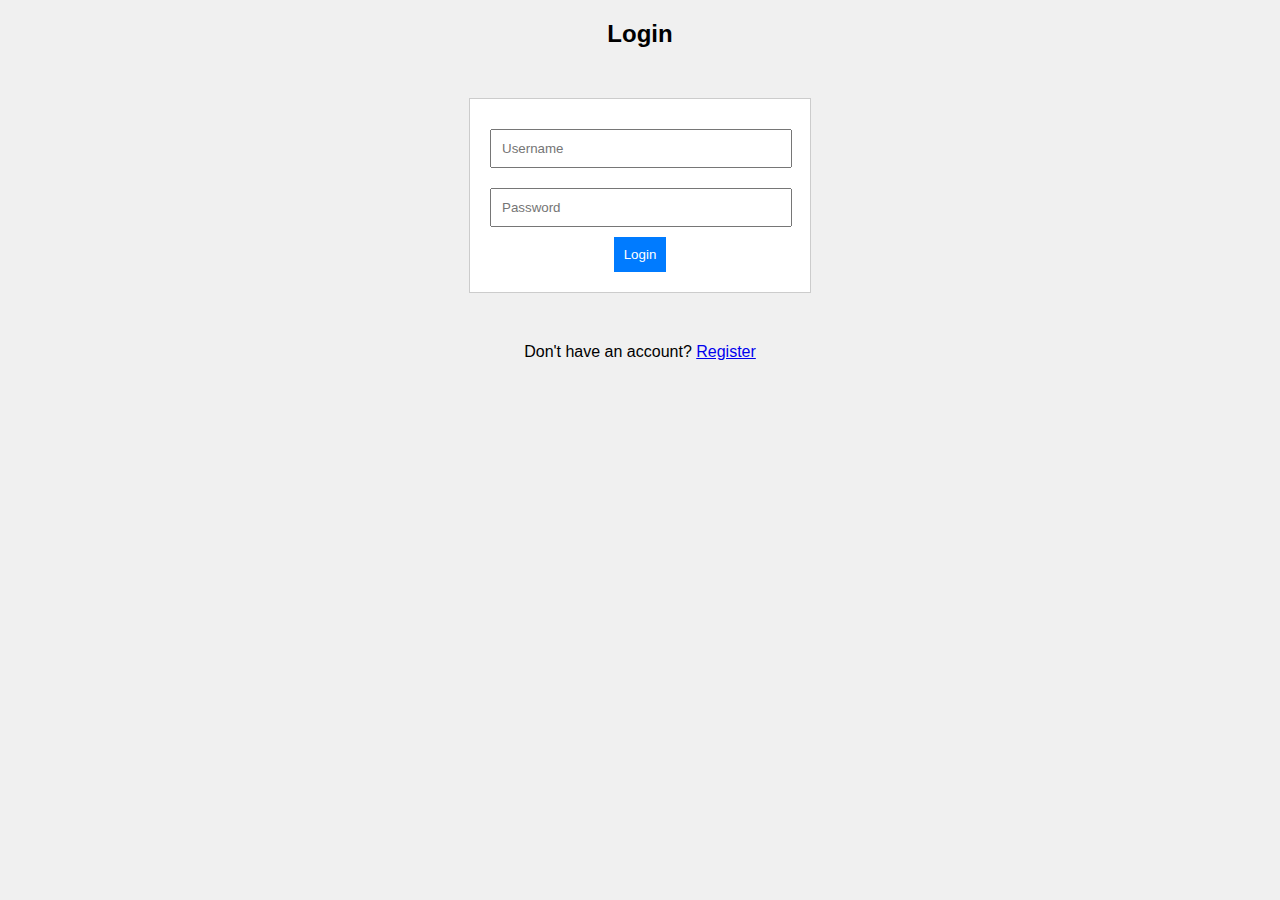
==== frontend/home.html @ aa23e4ce "Initial commit" ====
<!DOCTYPE html>
<html lang="en">
<head>
    <link rel="stylesheet" href="styles.css">
    <title>Home</title>
</head>
<body>
    <h2>Welcome, <span id="username"></span>!</h2>
    <button id="logoutButton">Logout</button>
    <script>
        if (!localStorage.getItem('username')) {
            window.location.href = 'index.html';
        }
        document.getElementById('username').textContent = localStorage.getItem('username');
        document.getElementById('logoutButton').addEventListener('click', () => {
            localStorage.removeItem('username');
            window.location.href = 'index.html';
        });
    </script>
</body>
</html>
---- frontend/styles.css ----
body {
    font-family: Arial, sans-serif;
    text-align: center;
    margin: 0;
    padding: 0;
    background-color: #f0f0f0;
}

form {
    margin: 50px auto;
    padding: 20px;
    border: 1px solid #ccc;
    background: #fff;
    width: 300px;
}

input {
    margin: 10px 0;
    padding: 10px;
    width: calc(100% - 22px);
}

button {
    padding: 10px;
    background-color: #007BFF;
    color: white;
    border: none;
    cursor: pointer;
}

button:hover {
    background-color: #0056b3;
}
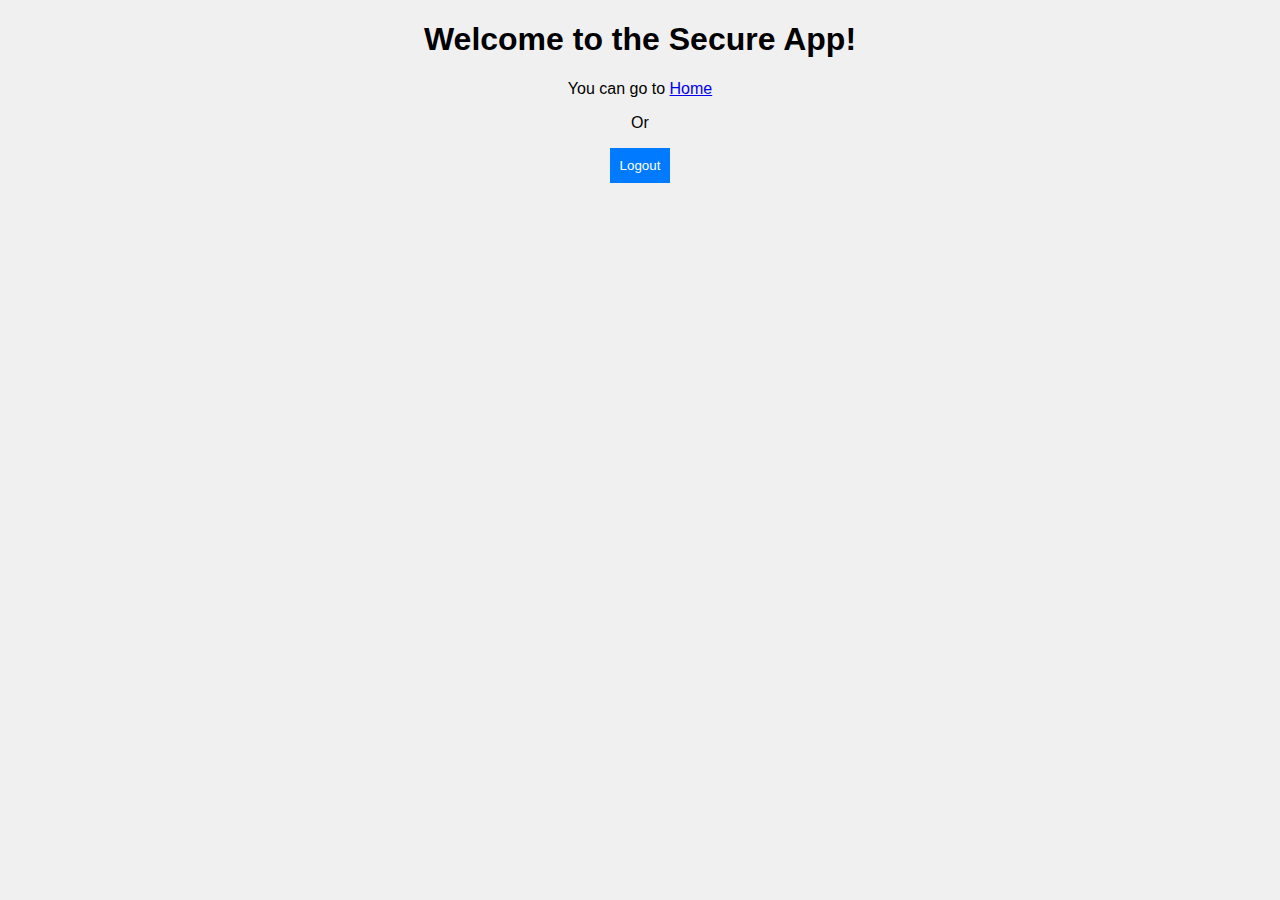
==== commit 8acdab5b: "update 4" ====
--- a/frontend/home.html
+++ b/frontend/home.html
@@ -6,6 +6,9 @@
 </head>
 <body>
     <h2>Welcome, <span id="username"></span>!</h2>
+
+    <p>You are now logged in.</p>
+    <iframe src="https://giphy.com/embed/kFgzrTt798d2w" width="360" height="300" style="" frameBorder="0" class="giphy-embed" allowFullScreen></iframe><p><a href="https://giphy.com/gifs/rick-roll-gotcha-mod-miny-kFgzrTt798d2w">via GIPHY</a></p>
     <button id="logoutButton">Logout</button>
     <script>
         if (!localStorage.getItem('username')) {
